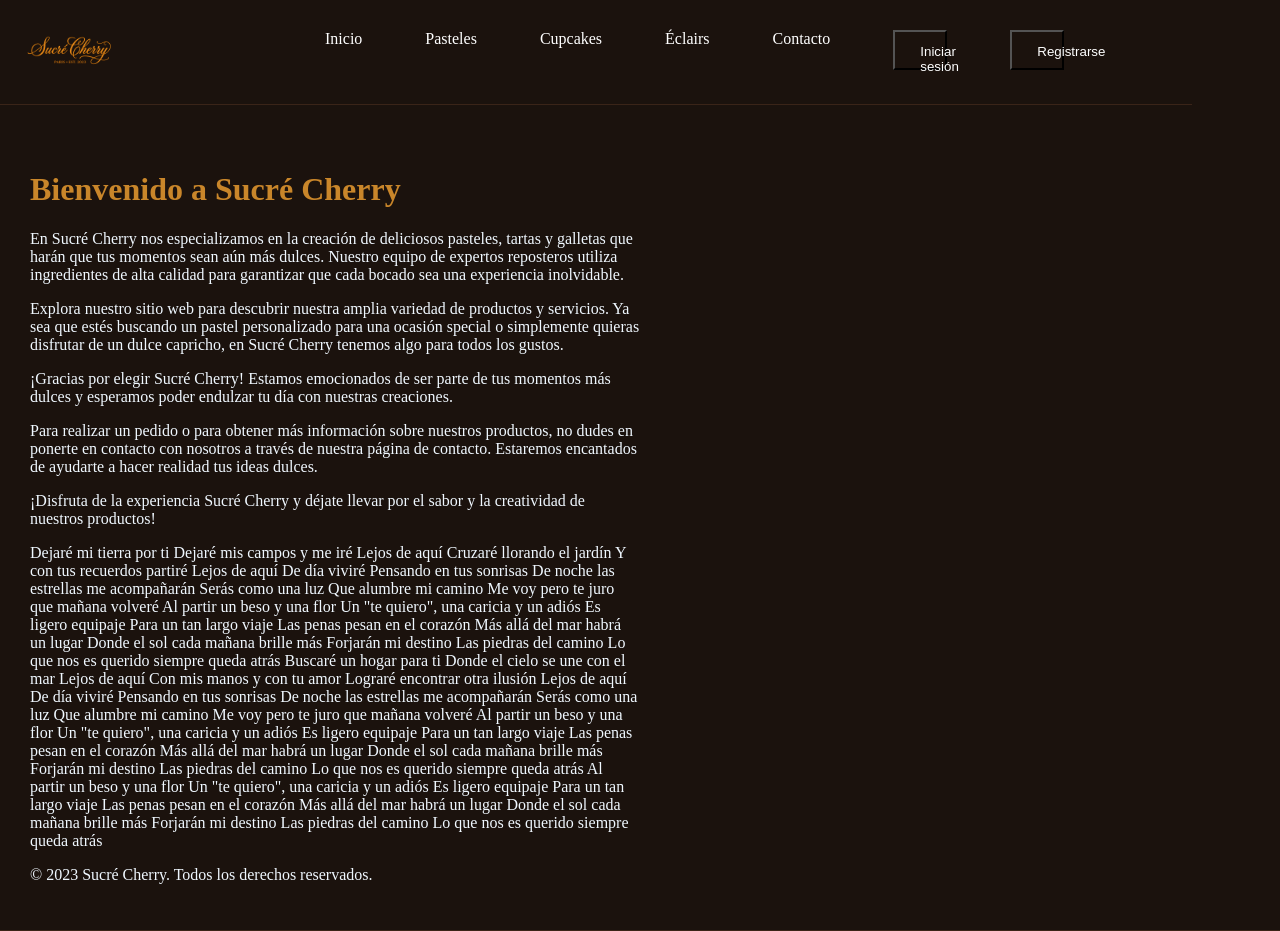
==== index.html @ fd46402a "Add files via upload" ====
<!DOCTYPE html>
<html lang="en">
<head>
    <meta charset="UTF-8">
    <title>Sucré Cherry</title>
    <link rel="stylesheet" href="style.css">
    <link rel="preconnect" href="https://fonts.googleapis.com">
    <link rel="preconnect" href="https://fonts.gstatic.com" crossorigin>
    <link href="https://fonts.googleapis.com/css2?family=Edu+VIC+WA+NT+Hand:wght@400..700&family=Lora:ital,wght@0,400..700;1,400..700&display=swap" rel="stylesheet">
</head>
<body class="body">
    <header class="header">
        <div class="logo">
            <img src="logo.png" alt="Logo">
        </div>
        <nav class="nav">
            <ul>
                <li><a href="index.html">Inicio</a></li>
                <li><a href="pasteles.html">Pasteles</a></li>
                <li><a href="Cupcakes.html">Cupcakes</a></li>
                <li><a href="eclairs.html">Éclairs</a></li>
                <li><a href="contacto.html">Contacto</a></li>
                <li><a href="iniciar-sesion.html"><button>Iniciar sesión</button></a></li>
                <li><a href="registrarse.html"><button>Registrarse</button></a></li>
            </ul>
        </nav>
    </header>
    <main class="main">  
        <h1 class="main-title">Bienvenido a Sucré Cherry</h1>
        <p>En Sucré Cherry nos especializamos en la creación de deliciosos pasteles, tartas y galletas que harán que tus momentos sean aún más dulces. Nuestro equipo de expertos reposteros utiliza ingredientes de alta calidad para garantizar que cada bocado sea una experiencia inolvidable.</p>
        <p>Explora nuestro sitio web para descubrir nuestra amplia variedad de productos y servicios. Ya sea que estés buscando un pastel personalizado para una ocasión special o simplemente quieras disfrutar de un dulce capricho, en Sucré Cherry tenemos algo para todos los gustos.</p>
        <p>¡Gracias por elegir Sucré Cherry! Estamos emocionados de ser parte de tus momentos más dulces y esperamos poder endulzar tu día con nuestras creaciones.</p>
        <p>Para realizar un pedido o para obtener más información sobre nuestros productos, no dudes en ponerte en contacto con nosotros a través de nuestra página de contacto. Estaremos encantados de ayudarte a hacer realidad tus ideas dulces.</p>
        <p>¡Disfruta de la experiencia Sucré Cherry y déjate llevar por el sabor y la creatividad de nuestros productos!</p>
        <p>Dejaré mi tierra por ti
Dejaré mis campos y me iré
Lejos de aquí
Cruzaré llorando el jardín
Y con tus recuerdos partiré
Lejos de aquí
De día viviré
Pensando en tus sonrisas
De noche las estrellas me acompañarán
Serás como una luz
Que alumbre mi camino
Me voy pero te juro que mañana volveré
Al partir un beso y una flor
Un "te quiero", una caricia y un adiós
Es ligero equipaje
Para un tan largo viaje
Las penas pesan en el corazón
Más allá del mar habrá un lugar
Donde el sol cada mañana brille más
Forjarán mi destino
Las piedras del camino
Lo que nos es querido siempre queda atrás
Buscaré un hogar para ti
Donde el cielo se une con el mar
Lejos de aquí
Con mis manos y con tu amor
Lograré encontrar otra ilusión
Lejos de aquí
De día viviré
Pensando en tus sonrisas
De noche las estrellas me acompañarán
Serás como una luz
Que alumbre mi camino
Me voy pero te juro que mañana volveré
Al partir un beso y una flor
Un "te quiero", una caricia y un adiós
Es ligero equipaje
Para un tan largo viaje
Las penas pesan en el corazón
Más allá del mar habrá un lugar
Donde el sol cada mañana brille más
Forjarán mi destino
Las piedras del camino
Lo que nos es querido siempre queda atrás
Al partir un beso y una flor
Un "te quiero", una caricia y un adiós
Es ligero equipaje
Para un tan largo viaje
Las penas pesan en el corazón
Más allá del mar habrá un lugar
Donde el sol cada mañana brille más
Forjarán mi destino
Las piedras del camino
Lo que nos es querido siempre queda atrás</p>
    </main>
        <footer class="footer">
            <p>&copy; 2023 Sucré Cherry. Todos los derechos reservados.</p>
        </footer>
</body>
</html>
---- style.css ----
body{
    margin: 0;
    padding: 30px;
    background-color: #1b120d;
    border-bottom: 1px solid #3a2418;
    color: #c9862a;
}
main{
    padding-top: 120px;
}
header{
    position: fixed;
    top: 0;
    left: 0;
    display: flex;
    width: 90%;
    align-items: center;
    gap: 150px;
    padding: 0px 20px;
    background-color: #1b120d;
    border-bottom: 1px solid #3a2418;
}
h1{
    font-family: 'Quicksand', serif;
    color: #c9862a;
}
header h1{
    font-size: 2rem;
    margin: 0;
}
ul{
    display: flex;
    gap: 33px;
    list-style: none;
}
a{
    color: white;
    text-decoration: none;
    display: inline-block;
    padding: 10px 15px;
    border-radius: 5px;
}
a:hover{
    color: #d18b2d;
}
button{
    background: transparent;
    color: white;
    padding: 12px 25px;
    cursor: pointer;
    height: 40px;
    width: 20px;
    box-sizing: border-box;
}
p{
    width: 50%;
    color:aliceblue;
    padding: 0px;
}
.logo img{
    font-size: 30px;
    width: 100px;
}

img{
    background-size: contain; /*contain, 100% 100%*/
    background-repeat: no-repeat;
    background-position: url(../images/imagen1.jpe);
}
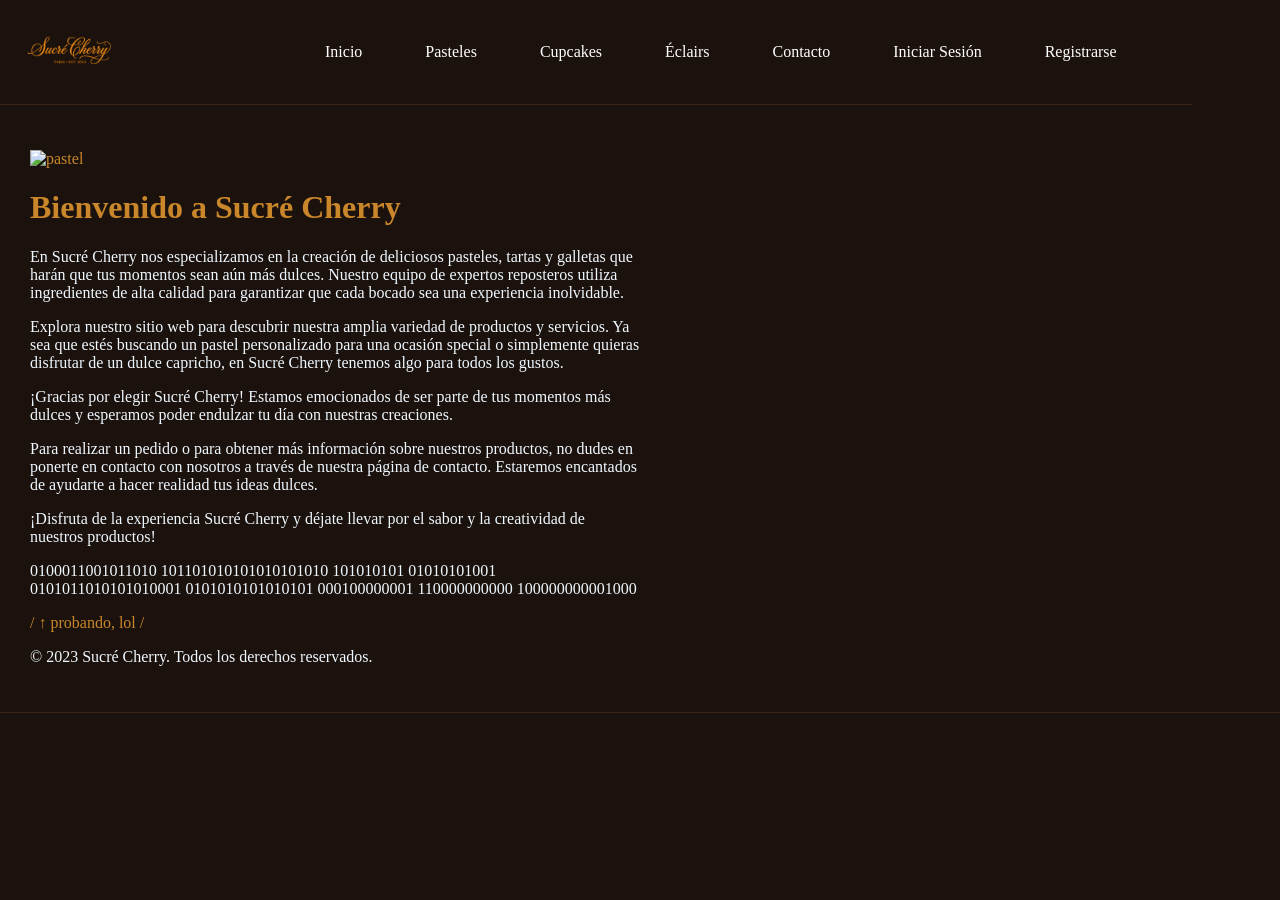
==== commit 64c72644: "Refactor index.html structure and content" ====
--- a/index.html
+++ b/index.html
@@ -7,6 +7,15 @@
     <link rel="preconnect" href="https://fonts.googleapis.com">
     <link rel="preconnect" href="https://fonts.gstatic.com" crossorigin>
     <link href="https://fonts.googleapis.com/css2?family=Edu+VIC+WA+NT+Hand:wght@400..700&family=Lora:ital,wght@0,400..700;1,400..700&display=swap" rel="stylesheet">
+    <!-- Google tag (gtag.js) -->
+<script async src="https://www.googletagmanager.com/gtag/js?id=G-GK79H38R1W"></script>
+<script>
+  window.dataLayer = window.dataLayer || [];
+  function gtag(){dataLayer.push(arguments);}
+  gtag('js', new Date());
+
+  gtag('config', 'G-GK79H38R1W');
+</script>
 </head>
 <body class="body">
     <header class="header">
@@ -20,75 +29,34 @@
                 <li><a href="Cupcakes.html">Cupcakes</a></li>
                 <li><a href="eclairs.html">Éclairs</a></li>
                 <li><a href="contacto.html">Contacto</a></li>
-                <li><a href="iniciar-sesion.html"><button>Iniciar sesión</button></a></li>
-                <li><a href="registrarse.html"><button>Registrarse</button></a></li>
+                <li><a class="login-button" href="iniciar-sesion.html">Iniciar Sesión</a></li>
+                <li><a class="button" href="registrarse.html">Registrarse</a></li>
             </ul>
         </nav>
     </header>
     <main class="main">  
-        <h1 class="main-title">Bienvenido a Sucré Cherry</h1>
+        <div class="banner">   
+            <img src="banner.png" alt="pastel">
+        </div>
+        <h1 class="title">Bienvenido a Sucré Cherry</h1>
         <p>En Sucré Cherry nos especializamos en la creación de deliciosos pasteles, tartas y galletas que harán que tus momentos sean aún más dulces. Nuestro equipo de expertos reposteros utiliza ingredientes de alta calidad para garantizar que cada bocado sea una experiencia inolvidable.</p>
         <p>Explora nuestro sitio web para descubrir nuestra amplia variedad de productos y servicios. Ya sea que estés buscando un pastel personalizado para una ocasión special o simplemente quieras disfrutar de un dulce capricho, en Sucré Cherry tenemos algo para todos los gustos.</p>
         <p>¡Gracias por elegir Sucré Cherry! Estamos emocionados de ser parte de tus momentos más dulces y esperamos poder endulzar tu día con nuestras creaciones.</p>
         <p>Para realizar un pedido o para obtener más información sobre nuestros productos, no dudes en ponerte en contacto con nosotros a través de nuestra página de contacto. Estaremos encantados de ayudarte a hacer realidad tus ideas dulces.</p>
         <p>¡Disfruta de la experiencia Sucré Cherry y déjate llevar por el sabor y la creatividad de nuestros productos!</p>
-        <p>Dejaré mi tierra por ti
-Dejaré mis campos y me iré
-Lejos de aquí
-Cruzaré llorando el jardín
-Y con tus recuerdos partiré
-Lejos de aquí
-De día viviré
-Pensando en tus sonrisas
-De noche las estrellas me acompañarán
-Serás como una luz
-Que alumbre mi camino
-Me voy pero te juro que mañana volveré
-Al partir un beso y una flor
-Un "te quiero", una caricia y un adiós
-Es ligero equipaje
-Para un tan largo viaje
-Las penas pesan en el corazón
-Más allá del mar habrá un lugar
-Donde el sol cada mañana brille más
-Forjarán mi destino
-Las piedras del camino
-Lo que nos es querido siempre queda atrás
-Buscaré un hogar para ti
-Donde el cielo se une con el mar
-Lejos de aquí
-Con mis manos y con tu amor
-Lograré encontrar otra ilusión
-Lejos de aquí
-De día viviré
-Pensando en tus sonrisas
-De noche las estrellas me acompañarán
-Serás como una luz
-Que alumbre mi camino
-Me voy pero te juro que mañana volveré
-Al partir un beso y una flor
-Un "te quiero", una caricia y un adiós
-Es ligero equipaje
-Para un tan largo viaje
-Las penas pesan en el corazón
-Más allá del mar habrá un lugar
-Donde el sol cada mañana brille más
-Forjarán mi destino
-Las piedras del camino
-Lo que nos es querido siempre queda atrás
-Al partir un beso y una flor
-Un "te quiero", una caricia y un adiós
-Es ligero equipaje
-Para un tan largo viaje
-Las penas pesan en el corazón
-Más allá del mar habrá un lugar
-Donde el sol cada mañana brille más
-Forjarán mi destino
-Las piedras del camino
-Lo que nos es querido siempre queda atrás</p>
+        <p>0100011001011010
+            101101010101010101010
+            101010101
+            01010101001
+            0101011010101010001
+            0101010101010101
+            000100000001
+            110000000000
+            100000000001000
+            </p> / ↑ probando, lol /
     </main>
         <footer class="footer">
             <p>&copy; 2023 Sucré Cherry. Todos los derechos reservados.</p>
         </footer>
 </body>
-</html>+</html>
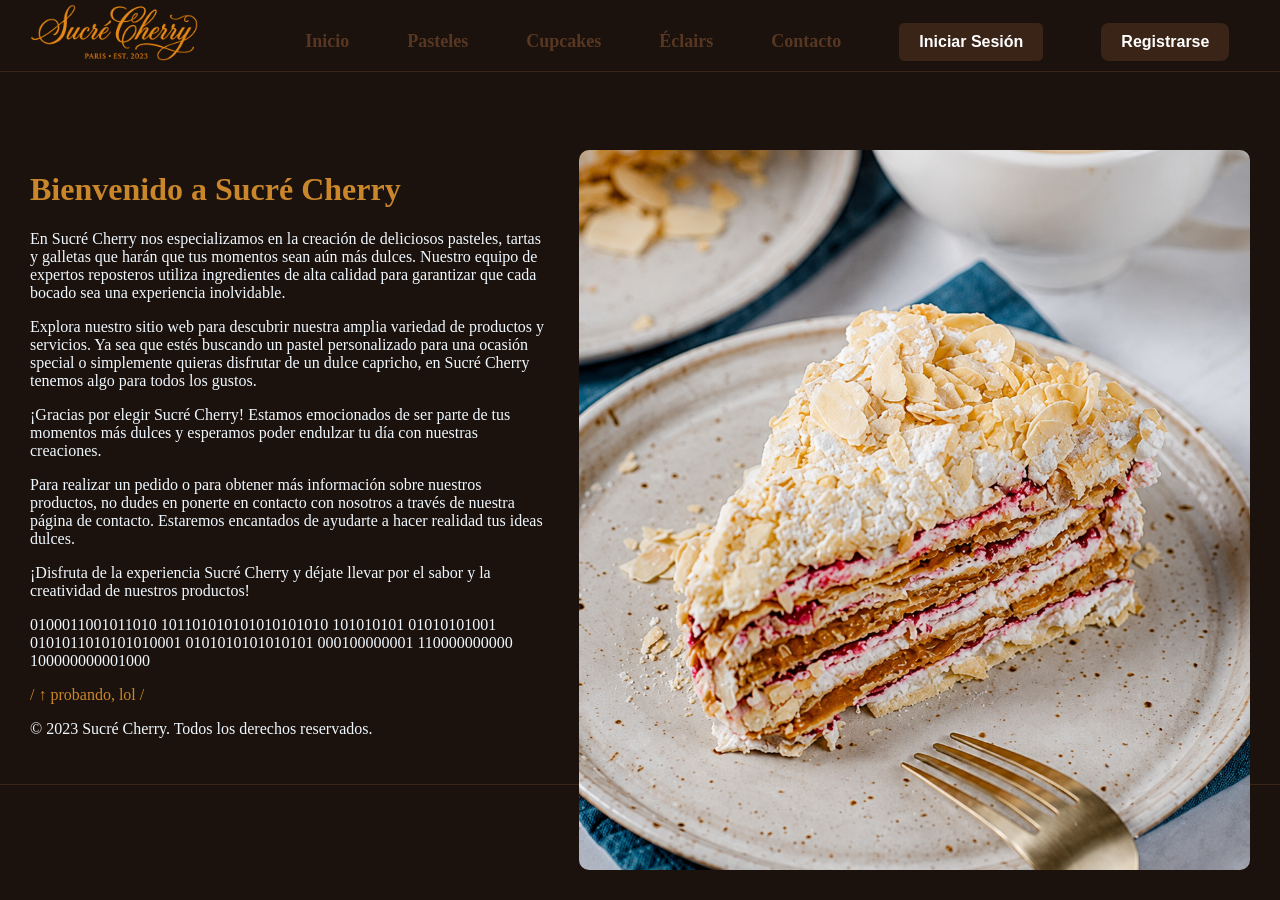
==== commit cd991733: "Add viewport meta tag to index.html Added viewport meta tag for responsive design." ====
--- a/index.html
+++ b/index.html
@@ -2,6 +2,7 @@
 <html lang="en">
 <head>
     <meta charset="UTF-8">
+    <meta name="viewport" content="width=device-width, initial-scale=1">
     <title>Sucré Cherry</title>
     <link rel="stylesheet" href="style.css">
     <link rel="preconnect" href="https://fonts.googleapis.com">
--- a/style.css
+++ b/style.css
@@ -10,60 +10,111 @@
 }
 header{
     position: fixed;
-    top: 0;
+    top: 12px;
     left: 0;
+    width: 100%;
+    z-index: 1000;
+    box-sizing: border-box;
+    justify-content: space-between;
+    height: 60px;
+    padding: 0px 2%;
     display: flex;
-    width: 90%;
     align-items: center;
-    gap: 150px;
-    padding: 0px 20px;
     background-color: #1b120d;
     border-bottom: 1px solid #3a2418;
+}
+header a{
+    margin-right: 25px;
+    font-weight: 700;
+    font-size: 18px;
+    color: #583722;
+    text-decoration: none;
+}
+header::before {
+    content: "";
+    position: absolute;
+    bottom: 100%;
+    left: 0;
+    width: 100%;
+    height: 12px;
+    background-color: #1b120d;
+}
+div{
+    align-items: center;
 }
 h1{
     font-family: 'Quicksand', serif;
     color: #c9862a;
 }
-header h1{
-    font-size: 2rem;
-    margin: 0;
-}
 ul{
     display: flex;
     gap: 33px;
+    justify-content: center;
+    align-items: center;
     list-style: none;
 }
 a{
-    color: white;
     text-decoration: none;
     display: inline-block;
-    padding: 10px 15px;
     border-radius: 5px;
 }
 a:hover{
-    color: #d18b2d;
+    color: #c2802b;
 }
-button{
-    background: transparent;
+.button{
+    background: #3a2418;
     color: white;
-    padding: 12px 25px;
-    cursor: pointer;
-    height: 40px;
-    width: 20px;
-    box-sizing: border-box;
+    text-decoration: none;
+    border: none;
+    padding: 10px 20px;
+    font-size: 1rem;
+    border-radius: 8px;
+    font-family: 'Quicksand', sans-serif;
+}
+.button:hover{
+    background-color: #c08c47;
+    color: white;
+}
+.button,
+.login-button{
+    background: #3a2418;
+    color: white;
+    text-decoration: none;
+    border: none;
+    padding: 10px 20px;
+    font-size: 1rem;    
+    font-family: 'Quicksand', sans-serif;
 }
 p{
     width: 50%;
     color:aliceblue;
     padding: 0px;
 }
-.logo img{
-    font-size: 30px;
-    width: 100px;
+img{
+    width: 100%;
+    height: auto;
 }
-
-img{
-    background-size: contain; /*contain, 100% 100%*/
-    background-repeat: no-repeat;
-    background-position: url(../images/imagen1.jpe);
-}+.logo{
+    width: 200px;
+    height: 100px;
+    display: flex;
+    align-items: center;
+    transform: translateY(-10px) translateX(-10px);
+}
+.logo img {
+    width: 200px;
+    height: auto;
+}
+.banner {
+    float: right;
+    width: 55%;
+    height: 80vh;
+    margin-left: 30px;
+    margin-bottom: 20px;
+}
+.banner img {
+    width: 100%;
+    height: 100%;
+    object-fit: cover;
+    border-radius: 10px;
+}
